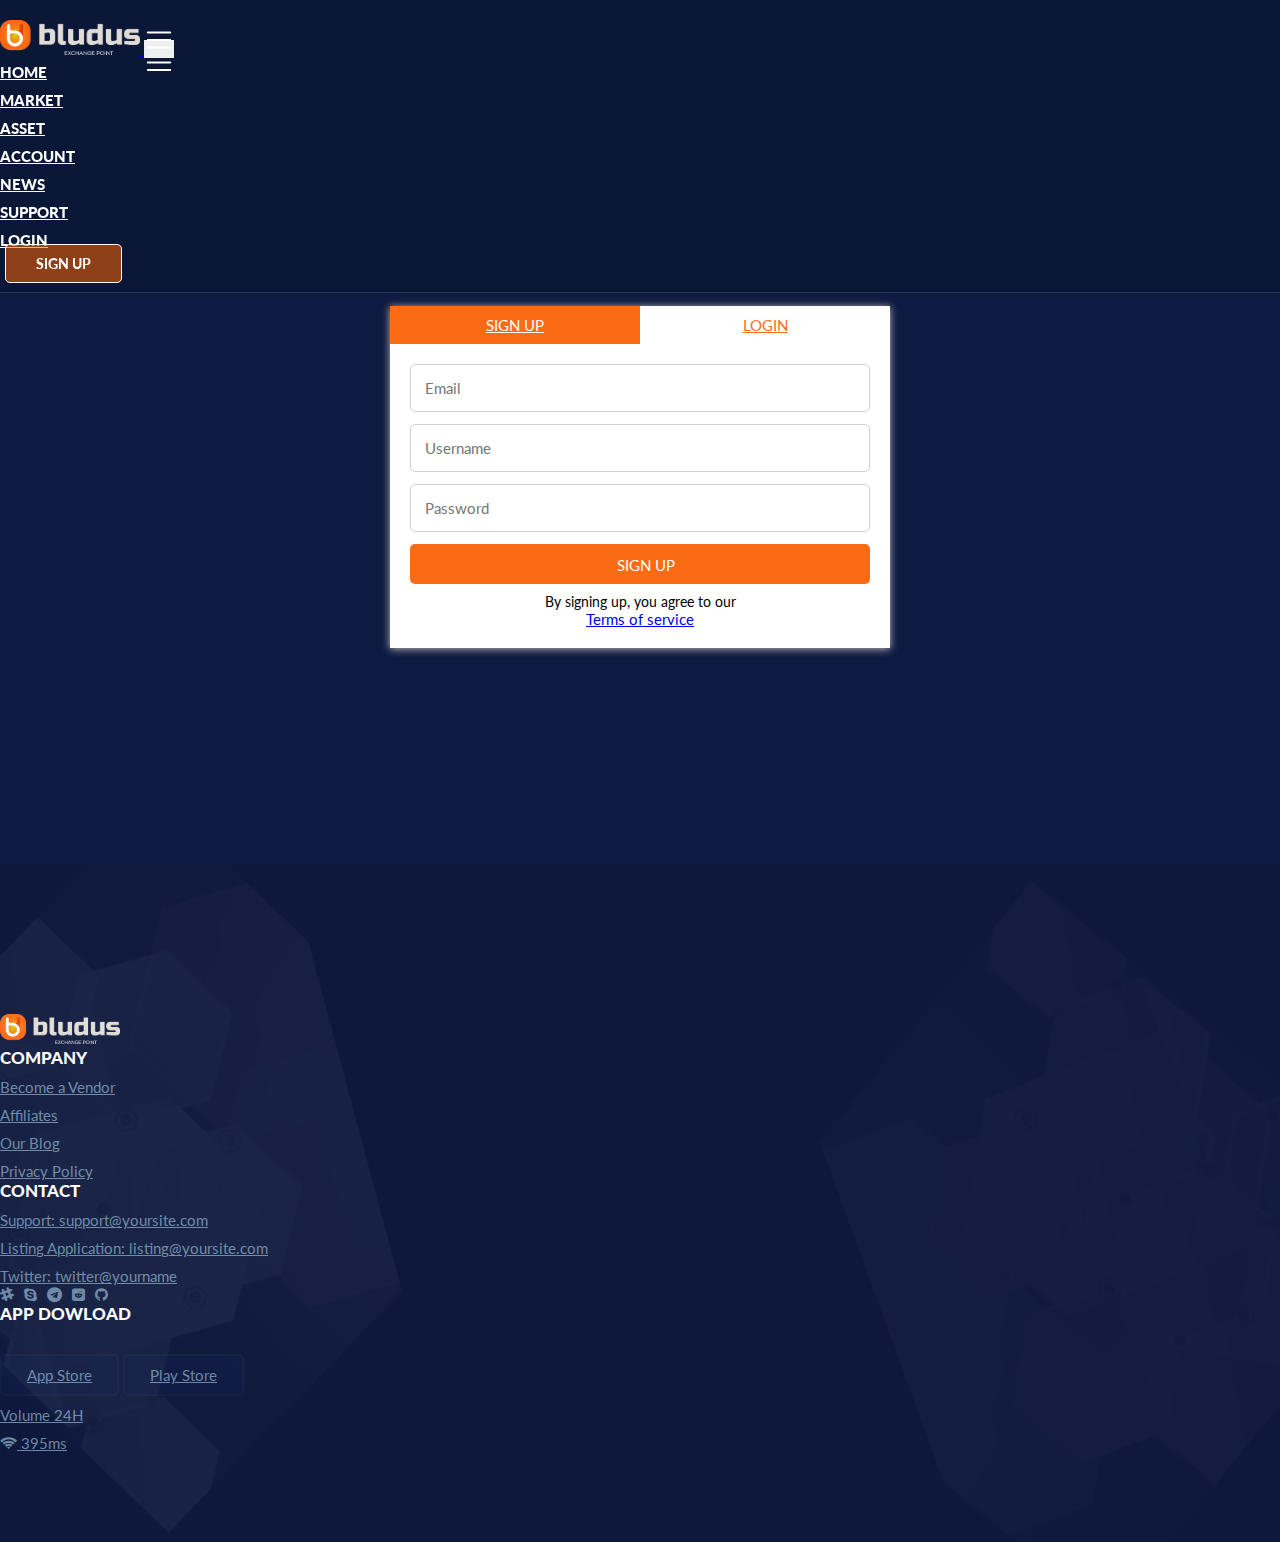
==== login.html @ 056cb032 "Vista de registro e inicio de sesión" ====
<!DOCTYPE html>
<html lang="en">

<head>
  <meta charset="UTF-8">
  <meta name="viewport" content="width=device-width, initial-scale=1.0">
  <meta http-equiv="X-UA-Compatible" content="ie=edge">
  <title>Document</title>
  <link rel="stylesheet" href="https://stackpath.bootstrapcdn.com/bootstrap/4.1.3/css/bootstrap.min.css" integrity="sha384-MCw98/SFnGE8fJT3GXwEOngsV7Zt27NXFoaoApmYm81iuXoPkFOJwJ8ERdknLPMO"
    crossorigin="anonymous">
  <link href="https://fonts.googleapis.com/css?family=Lato:400,400i,700,700i,900,900i" rel="stylesheet">
  <link rel="stylesheet" type="text/css" href="https://cdn.jsdelivr.net/npm/slick-carousel@1.8.1/slick/slick.css" />
  <link rel="stylesheet" type="text/css" href="https://cdn.jsdelivr.net/npm/slick-carousel@1.8.1/slick/slick-theme.css" />
  <link rel="stylesheet" href="https://cdnjs.cloudflare.com/ajax/libs/font-awesome/4.7.0/css/font-awesome.min.css">
  <link rel="stylesheet" href="assets/css/main.css">
  <link rel="stylesheet" href="assets/css/form.css">

</head>

<body style="margin-top: 9rem;">
  <header style="top: 0;">
    <nav class="  container navbar navbar-expand-md padding-right-left navbar-light">
      <a class="navbar-brand " href="#">
        <img src="assets/img/logotipo-white.png" alt="" style="width: 14rem">
      </a>
      <button class="navbar-toggler" type="button" data-toggle="collapse" data-target="#navbarNav" aria-controls="navbarNav"
        aria-expanded="false" aria-label="Toggle navigation">
        <span id="icon-white" class="navbar-toggler-icon"></span>
      </button>
      <div class="collapse navbar-collapse" id="navbarNav">
        <ul class="navbar-nav">
          <li class="nav-item active">
            <a class="nav-link navbar-link" href="#">HOME<span class="sr-only">(current)</span></a>
          </li>
          <li class="nav-item">
            <a class="nav-link navbar-link" href="#">MARKET</a>
          </li>
          <li class="nav-item">
            <a class="nav-link navbar-link" href="#">ASSET</a>
          </li>
          <li class="nav-item">
            <a class="nav-link navbar-link" href="#">ACCOUNT</a>
          </li>
          <li class="nav-item">
            <a class="nav-link navbar-link" href="#">NEWS</a>
          <li class="nav-item">
            <a class="nav-link navbar-link" href="#">SUPPORT</a>
          </li>
          <li class="nav-item">
            <a class="nav-link navbar-link" href="#">LOGIN</a>
          </li>
          <li class="nav-item sign-up-resp">
            <a class="nav-link navbar-link" href="#">SIGN UP</a>
          </li>
          <li>
            <a class="cta-orange" href="">
              SIGN UP
            </a>
          </li>

        </ul>
      </div>
    </nav>
  </header>
  <section class="login">
    <div class="form-wrap">
      <div class="tabs">
        <h3 class="signup-tab"><a class="active" href="#signup-tab-content">SIGN UP</a></h3>
        <h3 class="login-tab"><a href="#login-tab-content">LOGIN</a></h3>
      </div>
      <!--.tabs-->

      <div class="tabs-content">
        <div id="signup-tab-content" class="active">
          <form class="signup-form" action="" method="post">
            <input type="email" class="input" id="user_email" autocomplete="off" placeholder="Email">
            <input type="text" class="input" id="user_name" autocomplete="off" placeholder="Username">
            <input type="password" class="input" id="user_pass" autocomplete="off" placeholder="Password">
            <input type="submit" class="button" value="Sign Up">
          </form>
          <!--.login-form-->
          <div class="help-text">
            <p>By signing up, you agree to our</p>
            <p><a href="#">Terms of service</a></p>
          </div>
          <!--.help-text-->
        </div>
        <!--.signup-tab-content-->

        <div id="login-tab-content">
          <form class="login-form" action="" method="post">
            <input type="text" class="input" id="user_login" autocomplete="off" placeholder="Email or Username">
            <input type="password" class="input" id="user_pass" autocomplete="off" placeholder="Password">
            <input type="checkbox" class="checkbox" id="remember_me">
            <label for="remember_me">Remember me</label>

            <input type="submit" class="button" value="Login">
          </form>
          <!--.login-form-->
          <div class="help-text">
            <p><a href="#">Forget your password?</a></p>
          </div>
          <!--.help-text-->
        </div>
        <!--.login-tab-content-->
      </div>
      <!--.tabs-content-->
    </div>
    <!--.form-wrap-->
    <img class="particle-1" src="assets/img/bg-s3-2.png" alt="">
    <img class="particle-2" src="assets/img/bg-s3-3.png" alt="">
    <img class="particle-3" src="assets/img/bg-s3-4.png" alt="">
    <img class="particle-4" src="assets/img/bg-s3-1.png" alt="">
  </section>


  <footer class="padding-top-bottom">
    <img class="particle-footer" src="assets/img/bg-foot.png" alt="">
    <img class="map-footer" src="assets/img/pie_chart_desktop_world_bg.svg" alt="">
    <img class="particle2-footer" src="assets/img/bg-foot.png" alt="">
    <div class="container">
      <div class="row">
        <div class="col-lg-3 col-sm-6 col-6 logo-footer">
          <img src="assets/img/logotipo-white.png" alt="">
        </div>
        <div class="col-lg-3 col-sm-6 col-6 company">
          <ul>
            <h2 class="title-list-footer  ">COMPANY</h2>
            <li>
              <a href="">Become a Vendor</a>
            </li>
            <li>
              <a href="">Affiliates</a>
            </li>
            <li>
              <a href="">Our Blog</a>
            </li>
            <li>
              <a href="">Privacy Policy</a>
            </li>
          </ul>
        </div>
        <div class="col-lg-3 col-sm-6 col-6 contact">
          <ul>
            <h2 class="title-list-footer">CONTACT</h2>
            <li>
              <a href="">Support: support@yoursite.com </a>
            </li>
            <li>
              <a href="">Listing Application: listing@yoursite.com</a>
            </li>
            <li>
              <a href="">Twitter: twitter@yourname</a>
            </li>
          </ul>
          <div class="icon-flex ">
            <a href="">
              <i class="fa fa-slack" aria-hidden="true"></i>
            </a>
            <a href="">
              <i class="fa fa-skype" aria-hidden="true"></i>
            </a>
            <a href="">
              <i class="fa fa-telegram" aria-hidden="true"></i>
            </a>
            <a href="">
              <i class="fa fa-reddit-square" aria-hidden="true"></i>
            </a>
            <a href="">
              <i class="fa fa-github" aria-hidden="true"></i>
            </a>
          </div>
        </div>
        <div class="col-lg-3 col-sm-6 col-6 dowload">
          <ul>
            <h2 class="title-list-footer">APP DOWLOAD</h2>
            <li>
              <div class="cta-footer">
                <a href="">App Store</a>
                <a href="">Play Store</a>
              </div>
            </li>
            <li>
              <a href="">Volume 24H</a>
            </li>
            <li>
              <a href="">
                <i class="fa fa-wifi" aria-hidden="true"></i>
                395ms </a>
            </li>
          </ul>
        </div>
      </div>
    </div>
  </footer>
  <script src="https://code.jquery.com/jquery-3.3.1.slim.min.js" integrity="sha384-q8i/X+965DzO0rT7abK41JStQIAqVgRVzpbzo5smXKp4YfRvH+8abtTE1Pi6jizo"
    crossorigin="anonymous"></script>
  <script src="https://cdnjs.cloudflare.com/ajax/libs/popper.js/1.14.3/umd/popper.min.js" integrity="sha384-ZMP7rVo3mIykV+2+9J3UJ46jBk0WLaUAdn689aCwoqbBJiSnjAK/l8WvCWPIPm49"
    crossorigin="anonymous"></script>
  <script src="https://stackpath.bootstrapcdn.com/bootstrap/4.1.3/js/bootstrap.min.js" integrity="sha384-ChfqqxuZUCnJSK3+MXmPNIyE6ZbWh2IMqE241rYiqJxyMiZ6OW/JmZQ5stwEULTy"
    crossorigin="anonymous"></script>
  <script type="text/javascript" src="https://code.jquery.com/jquery-1.11.0.min.js"></script>
  <script type="text/javascript" src="https://code.jquery.com/jquery-migrate-1.2.1.min.js"></script>
  <script type="text/javascript" src="https://cdn.jsdelivr.net/npm/slick-carousel@1.8.1/slick/slick.min.js"></script>
  <script src='https://www.google.com/recaptcha/api.js'></script>
  <script type="text/javascript" src="assets/js/main.js"></script>
</body>

</html>
---- assets/css/main.css ----
body {
  overflow-x: hidden;
}


* {
  margin: 0;
  padding: 0;
  font-family: 'Lato', sans-serif;
  outline: none!important;

}

html {
  font-size: 10px;

}

P {
  margin-bottom: 0;
}

.padding-top-bottom {
  padding-top: 9rem;
  padding-bottom: 9rem;
}

/* NAVBAR */

header {
  position: fixed;
  width: 100%;
  padding: 2rem 0;
  background-color: #0a1737;
  z-index: 999999999999999;
  border-bottom: .5px solid #2a3757;
  font-size: 1.5rem;
}


#navbarNav {
  justify-content: flex-end;
}

#icon-white {
  padding: 1.5rem;
  background-image: url("data:image/svg+xml;charset=utf8,%3Csvg viewBox='0 0 32 32' xmlns='http://www.w3.org/2000/svg'%3E%3Cpath stroke='rgba(255,255,255, 1)' stroke-width='2' stroke-linecap='round' stroke-miterlimit='10' d='M4 8h24M4 16h24M4 24h24'/%3E%3C/svg%3E")!important;
}

.navbar-brand p {
  font-size: 2rem;
  font-weight: 900;
  color: #fff;
}

.navbar-light .navbar-toggler {
  border: transparent;
}

header .navbar-link {
  color: #fff!important;
  font-weight: 900;
  margin-right: 2rem;
  transition: .5s;
}

header .navbar-link:hover {
  color: #ff6600!important;
  transition: .5s;
}


header .cta-orange {
  padding: 1rem 3rem;
}

.nav-item {
  display: flex;
  align-items: center;
  padding: .5rem 0;
}

.sign-up-resp {
  display: none;
}

/* BANNER */

.banner-home {
  height: 100vh;
  position: relative;
  background-color: #000f2e;
}

.mask-banner {
  position: absolute;
  width: 100%;
  height: 100%;
  display: flex;
  align-items: center;
  flex-direction: column;
  color: #fff;
  text-align: center;
  background-image: url(../img/mail-home-wave.svg);
  background-repeat: no-repeat;
  background-size: contain;
  background-position-y: 19rem;
  background-position-x: -5rem;
}

.title-banner {
  font-size: 4rem;
  margin-top: 18rem;
}

.subtitle-banner {
  margin-top: 2rem;
  color: #b1bcdc;
  font-size: 2rem;
  margin-bottom: 4rem;
}

.cta-orange {
  padding: 2rem;
  border: 1px solid;
  border-radius: 5px;
  font-size: 1.4rem;
  font-weight: bold;
  margin: 0 .51rem;
  text-decoration: none;
}

.cta-white:hover, .cta-orange:hover {
  text-decoration: none;
}

.cta-orange {
  color: #fff;
  background-color: #ff66008a;
  transition: .5s;
}

.cta-orange:hover {
  color: #fff;
  background-color: #ffffff2e;
  transition: .5s;
}

.cta-banner {
  display: flex;
  justify-content: center;
  flex-wrap: wrap;
}

/* DASHBOARD SECTION */

.dashboard {
  height: 80vh;
  background-image: url('../img/bg-2.png');
}

.box-dash {
  display: flex;
  justify-content: center;
  transform: translateY(-20rem);
}

.logo-dash {
  width: 7rem;
  height: 4rem;
  display: flex;
  align-items: center;
  justify-content: center;
  background-color: #f7f7f7;
  border-radius: 5px;
}

.box-dash img {
  height: 59%;
  border: 3rem solid #fff;
  border-radius: 10px;
}

.title-section {
  font-size: 3rem;
  text-align: center;
  margin-bottom: 2rem
}

.subtitle-dash {
  font-size: 1.7rem;
  color: #6a87a5;
  text-align: center; 
}

.item-card {
  display: flex;
  min-height: 15rem;
  padding: 3rem 1rem;
  transition: .5s;
}

.item-card:hover {
  box-shadow: 13px 13px 70px -2px rgba(111, 183, 209, 0.21);
  transition: .5s;
  transform: translateY(-1px)
}

.item-card:hover .link-read-more {
  opacity: 1;
  transition: .5s;
}

.body-card {
  padding: 0 1.rem;
}

.description-card {
  margin-bottom: 1rem;
  font-size: 1.7rem;
  font-weight: 900;
}

.item-card .subtitle-dash {
  text-align: initial;
  margin-bottom: 2rem;
}

.top-text {
  color: #ccd3db;
  font-size: 1rem;
}

.link-read-more, .link-more-stories, .app-download {
  color: #ff6600;
  text-align: center;
  font-size: 1rem;
  opacity: 0;
  transition: .5s;
  font-weight: 900;
}

/* ABOUT */

.img-about {
  width: 100%;
}

.about .title-section, .about .subtitle-dash {
  text-align: initial;
}

.about .title-section {
  margin-bottom: 3rem;
}

.about span {
  color: #000f2e;
}

.about {
  padding-top: 0!important;
  position: relative;
}

.cta-about {
  padding: 2rem 3rem;
  background-color: #ff660052;
  color: #0a1737;
  font-size: 1.5rem;
  border-radius: 5px;
  border: solid 1px #ff6600;
  display: flex;
  width: max-content;
  margin-top: 3rem;
}

.about .app-download {
  font-size: 1.5rem;
}

.icon-about {
  padding-right: 2rem;
}

.icon-about img {
  padding: .5rem;
  border-radius: 5px;
  border: 1px solid #e1e3e4;
}

.about .item-card {
  padding: 3rem 2rem;
  min-height: 7rem;
}

.about .subtitle-dash{
  margin-bottom: 0;
}

.mobile-about {
  height: 57rem;
  width: 31rem;
  border-radius: 31px;
  background-size: contain;
  background-repeat: no-repeat;
  position: relative;
  display: flex;
  justify-content: center;
  box-shadow: 13px 13px 70px -2px rgba(111, 183, 209, 0.21);
}

.mobile-flex {
  display: flex;
  justify-content: center;
}

.bg-about-1, .bg-about-2 {
  position: absolute;
  left: 0;
  height: 100%!important; 
  width: 100%;
}

.link-mobile {
  position: absolute;
    left: 3.2rem;
    bottom: 10.8rem;
    font-size: 1.5rem;
    /* padding: 10px 1px; */
    background-color: #ff6600;
    display: flex;
    border-radius: 2px;
    justify-content: center;
    width: 23rem;
    height: 3.7rem;
    align-items: center;
    color: #fff;
}
/* SECTION ICON BLUES */

.icon-section {
  background-color: #0e1a42;
  position: relative;
}

.ball-white {
  position: absolute;
  top: -20px;
}

.ball-white img {
  width: 100%
}

.box-icon-blue {
  background-color: #0e1a42;
  justify-content: center;
  align-items: center;
  display: flex;
  box-shadow: 1px 1px 12px 0px #000000a1;
  border-radius: 22px;
  width: 15rem;
}

.box-icon-blue img {
  padding: 1rem;
}

.ball-flex {
  display: flex;
  justify-content: center;
  margin: 6rem 0;
  align-items: center;
  flex-direction: column;
}

.ball-flex h2 {
  margin-top: 2rem;
  font-size: 1.7rem;
  font-weight: 900;
  color: #fff
}

.particle-1, .particle-2, .particle-3, .particle-4 {
  position: absolute;
}

.particle-1 {
  bottom: 0;
  left: -9.9rem;
}

.particle-2 {
  right: 6.4rem;
  bottom: 4rem;
}

.particle-3 {
  top: 5rem;
  right: 50%;
}

.particle-4 {
  height: 27rem;
  left: -116px;
  top: -87px;
}


/* SECTION STORIES */

.stories {
  position: relative;
}

.link-more-stories, .app-download {
  opacity: 1;
  font-size: 1.7rem;
  margin-top: 1rem;
  margin-bottom: 8rem;
}

.head-stories {
  display: flex;
  align-content: center;
  flex-direction: column;
}

.card-stories {
  display: flex;
  position: relative;
  z-index: 99;
}

.img-stories{
  height: 40rem;
  width: 24rem;
  box-shadow:27px 12px 85px -2px rgba(88, 155, 179, 0.34);

}

.text-stories {
  width: 26rem;
  height: 40rem;
  padding: 3rem;
  display: flex;
  flex-direction: column;
  /* justify-content: center; */
  align-items: center;
  background-color: #fff;
  border-radius: 5px;
  box-shadow:-9px 12px 85px -2px rgba(88, 155, 179, 0.34);
  right: 70px;
  top: 39px;
  position: absolute;
}

.text-stories hr {
  color: #0a1737;
  width: 100%;
}

.name-client {
  font-size: 1.5rem;
  color: #ff6600;
  margin: 1rem 0;
}

.ocupation {
  font-size: 1.3rem;
  color: #6a87a5;
}

.bg-stories, .bg-stories-2, .bg-about-1, .bg-about-2 {
  position: absolute;
  right: 0;
  top: 0;
  opacity: 0.5;
  z-index: 99;
  height: 150%;
  z-index: -1;
}

/* SECTION THE WORLD */

.container-world::before {
  content: " ";
  color: #000f2e;
  border-radius: 20px;
  width: 99.95%;
  background-color: #0e1a42;
  transform: rotate(-3deg);
  position: absolute;
  top: -52px;
  height: 11rem;
}

.container-world {
  display: flex;
  flex-direction: column;
  justify-content: center;
  align-items: center;
  position: relative;
  transform: translateY(94px);
  z-index: 99;
  background-color: #0e1a42;
}

.the-world .cta-orange, .the-world h2, .the-world span, .the-world p  {
  z-index: 9;
}

.the-world h2 {
  color: #fff;
}

.the-world p {
  margin-top: 2rem;
  font-size: 2rem;
  color: #6a87a5;
}

.the-world span {
  color: #ff6600;

}

.earth {
  width: 30rem;
  position: absolute;
}

.balls-blue {
  position: absolute;
  bottom: -7px;
  width: 100%;
}

/* FOOTER */

footer {
  padding-top: 15rem!important;
  background-color: #0e183c;
  position: relative;
  overflow: hidden;
}

.box-footer {
  display: flex;
  justify-content: space-between;
  flex-wrap: wrap;
}

footer ul{
  list-style: none;
}

footer li a {
  color: #6a87a5;
  font-size: 1.5rem;
  transition: .5s;
}

footer li {
  margin-top: 1rem; 
}

footer li a:hover {
  color: #ff6600;
  transition: .5s;
  text-decoration: none;
}

.title-list-footer {
  font-size: 1.7rem;
  color: #fff;
  font-weight: 900;
}

.cta-footer {
  margin-top: 3rem;
  display: flex;
  flex-wrap: wrap;
}

.map-footer {
  position: absolute;
  left: 32%;
  top: 44%;
  width: 34rem;
  opacity: 0.5;
}

.particle-footer {
  opacity: .2;
  position: absolute;
  bottom: 0;
  left: -189px;
  transform: rotate(165deg);
  height: 100%;
}

.particle2-footer {
  position: absolute;   
  right: -138px;
  transform: rotate(340deg);
  top: 0;
  opacity: .1;
  height: 100%;

}

.cta-footer a {
  padding: 1rem 2.5rem;
  background-color: #0e1a42;
  border-radius: 5px;
  margin-right: 4px;
  border: 2px solid #151f43
}

.cta-footer a:hover {
  background-color: #ffffff12; 
}

.contact {
  z-index: 9999;
}

.icon-flex {
  font-size: 2rem;
  align-items: center;
  display: flex;
}

.icon-flex i {
  color: #6a87a5;
  margin-right: 1rem;
  transition: .5s;

}

.icon-flex a i:hover {
  color: #ff6600;
  transition: .5s;
}

.logo-footer img {
  width: 12rem;
}


/* RESPOSIVE */

/* MOBILE */
@media screen and (min-width: 0px) and (max-width: 500px) {
  .dashboard {
    display: none;
  }

  .three-section {
    padding-top: 5rem;
  }
}

@media (min-width: 768px){
  .navbar-nav{
    align-items: center;
  }
}
@media screen and (min-width: 0px) and (max-width: 767px) {
  
  html {
    font-size: 8.5px;
  }

  .sign-up-resp {
    display: inherit;
  }

  nav .cta-orange {
    display: none;
  }

  .padding-top-bottom {
    padding-top: 5rem;
    padding-bottom: 5rem;
  }
  /* BANNER */
  .mask-banner {
    justify-content: center;
  }

  .title-banner {
    margin-top: 0;
  }

  /* DASHBOARD */
  .dashboard {
    height: auto;
  }

  .box-dash {
    transform: initial;
  }

  .box-dash img {
    width: 100%;
    height: auto;
  }

  .banner-home .cta-orange {
    margin-bottom: 2rem;
  }

  /* ABOUT */

  .img-about {
    padding-top: 5rem;
    padding-bottom: 5rem;
  }

  /* /STORIES */

  .card-stories {
    display: flex;
    flex-direction: column;
    position: initial;
    align-items: center;
  }

  .bg-stories, .bg-stories-2 {
    height: 120%;
  }
  
  .text-stories {
    position: initial;
    width: auto;
    height: auto;
  }

  /*THE WORLD */

  .the-world .container {
    max-width: inherit;
  }

    .map-footer {

    width: 28rem;
    }
 
}

@media screen and (min-width: 768px) and (max-width: 990px) {
  html {
    font-size: 9px;
  }

  .sign-up-resp {
    display: inherit;
  }

  nav .cta-orange {
    display: none;
  }

  /* Daashboard */
  .dashboard {
    height: auto;
  }
  
  .box-dash {
    transform: initial;
  }

  .text-stories {
    width: initial;
    position: initial;
  }

  .card-stories {
    position: initial;
  }

  .img-stories {
    width: initial;
  }
}
---- assets/css/form.css ----
* {
  font-size: 1.5rem;
}

.login {
  height: 86vh;
  display: flex;
  background-size: cover;
  align-items: center;
  background-image: url(../img/bg-2.png);
  background-color: #0e1a42;
}

.form-wrap {
  background-color: #fff;
  width: 50rem;
  margin-top: 10rem;
  height: auto;
  margin: 3em auto;
  box-shadow: 0px 1px 8px #BEBEBE;
  -webkit-box-shadow: 0px 1px 8px #BEBEBE;
  -moz-box-shadow: 0px 1px 8px #BEBEBE;
  z-index: 99;
}
 

.form-wrap .tabs {
  overflow: hidden; 
}
 
.form-wrap .tabs h3 {
  float: left;
  width: 50%; 
}

.form-wrap .tabs h3 a {
  padding: 0.5em 0;
  text-align: center;
  font-weight: 400;
  background-color: #fff;
  color: #fb6b14;
  display: block;
  padding: 1rem;
 }
  
.form-wrap .tabs h3 a.active {
  background-color: #fb6b14;
  color: #fff;

 }

.form-wrap .tabs-content {
  padding: 2rem; }
.form-wrap .tabs-content div[id$="tab-content"] {
   display: none; 

  }

  .form-wrap .tabs-content .active {
  display: block !important; }

  .form-wrap form .input {
    box-sizing: border-box;
    -moz-box-sizing: border-box;
    color: inherit;
    font-family: inherit;
    padding: 1.4rem;
    border-radius: 5px;
    border: 1px solid #CFCFCF;
    outline: 0;
    display: inline-block;
    margin: 0 0 .8em 0;
    padding-right: 2em;
    width: 100%;
    font-size: 1.5rem;
  }


.form-wrap form .button {
  width: 100%;
  padding: .8em 0 10px .8em;
  background-color: #fb6b14;
  border: none;
  color: #fff;
  border-radius: 5px;
  cursor: pointer;
  text-transform: uppercase; 
  transition: .5s;

}
  
  .form-wrap form .button:hover {
    background-color: #fb6b14b5;
    transition: .5s;
  }

  .form-wrap form .checkbox {
    visibility: hidden;
    padding: 20px;
    margin: .5em 0 1.5em; }
  .form-wrap form .checkbox:checked + label:after {
    -ms-filter: "progid:DXImageTransform.Microsoft.Alpha(Opacity=100)";
    filter: alpha(opacity=100);
    opacity: 1; }
  
  .form-wrap form label[for] {
    position: relative;
    padding-left: 20px;
    cursor: pointer; }
.form-wrap form label[for]:before {
  content: '';
  position: absolute;
  border: 1px solid #CFCFCF;
  width: 17px;
  height: 17px;
  top: 0px;
  left: -14px; 
}
.form-wrap form label[for]:after {
  -ms-filter: "progid:DXImageTransform.Microsoft.Alpha(Opacity=0)";
  filter: alpha(opacity=0);
  opacity: 0;
  content: '';
  position: absolute;
  width: 9px;
  height: 5px;
  background-color: transparent;
  top: 4px;
  left: -10px;
  border: 3px solid #28A55F;
  border-top: none;
  border-right: none;
  -webkit-transform: rotate(-45deg);
  -moz-transform: rotate(-45deg);
  -o-transform: rotate(-45deg);
  -ms-transform: rotate(-45deg);
  transform: rotate(-45deg); 
}
.form-wrap .help-text {
margin-top: .6em; 
}
.form-wrap .help-text p {
  text-align: center;
  font-size: 14px; 
}
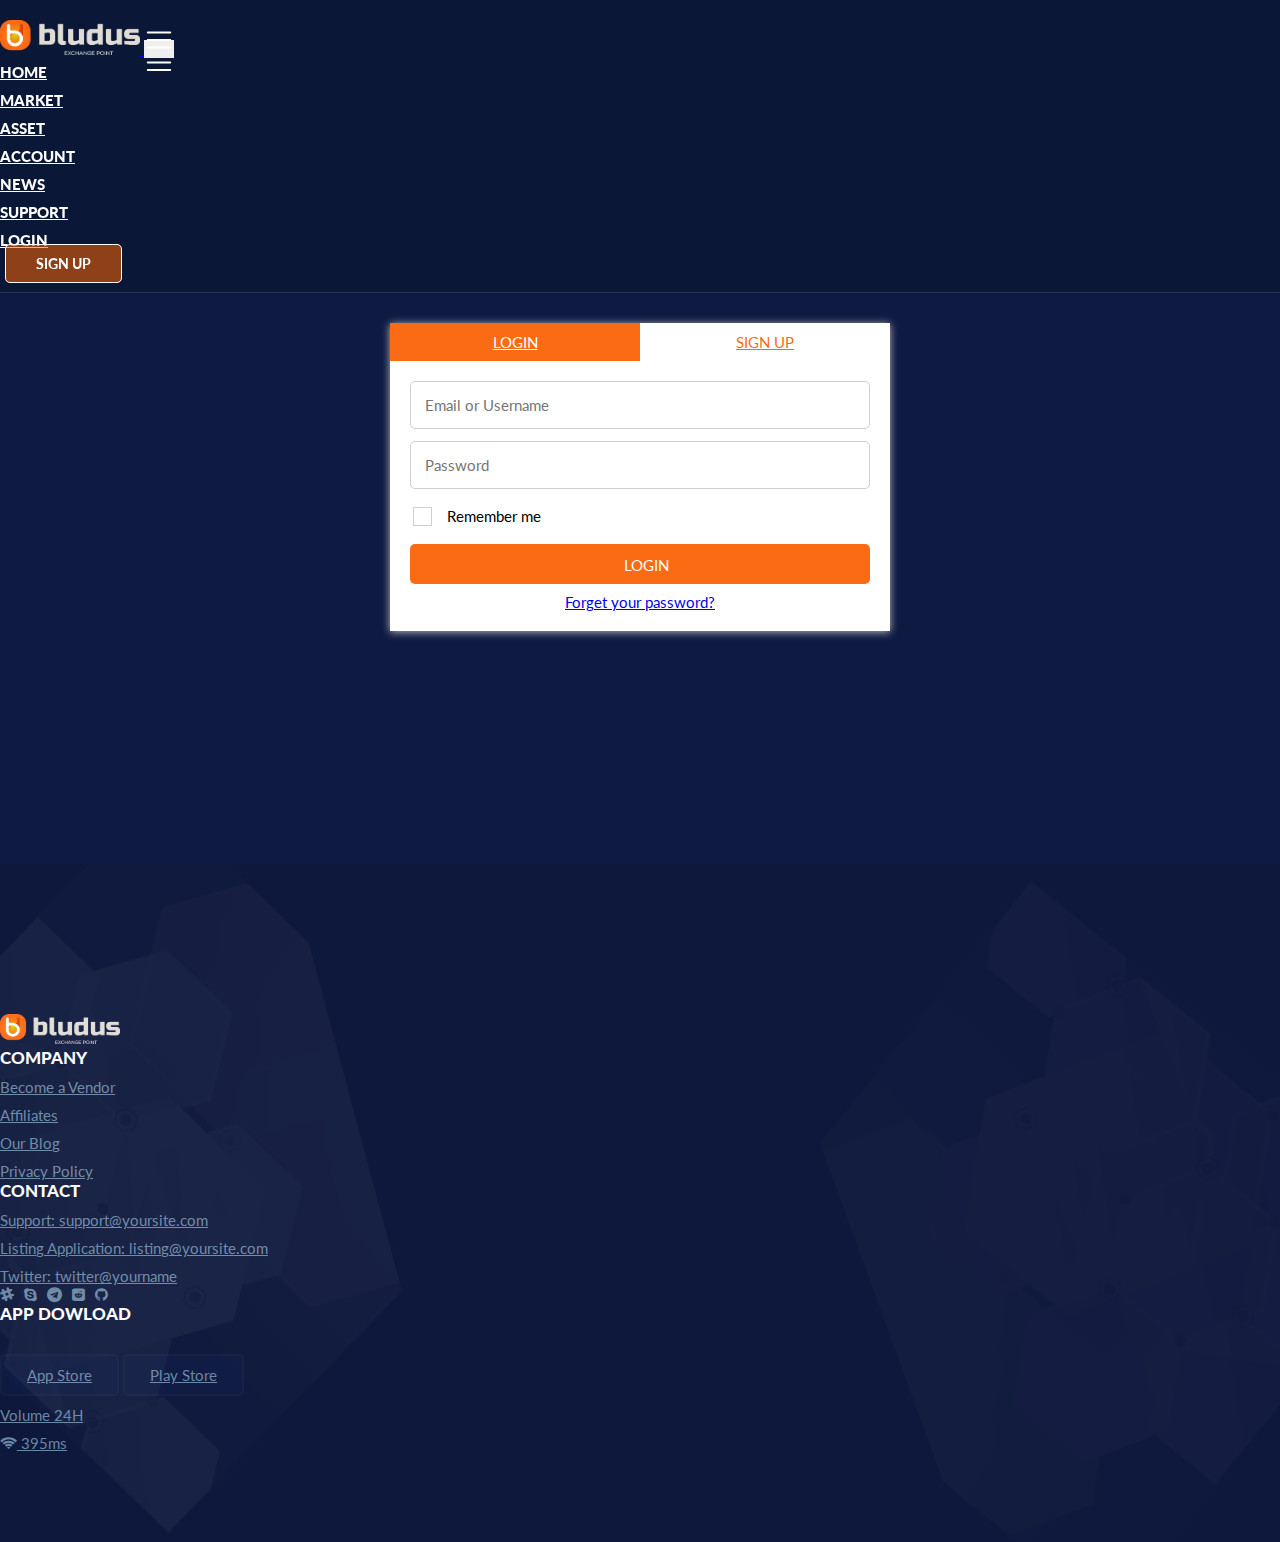
==== commit bd62b55d: "Agregado campo de apellido en el form" ====
--- a/login.html
+++ b/login.html
@@ -5,7 +5,7 @@
   <meta charset="UTF-8">
   <meta name="viewport" content="width=device-width, initial-scale=1.0">
   <meta http-equiv="X-UA-Compatible" content="ie=edge">
-  <title>Document</title>
+  <title>Bludus</title>
   <link rel="stylesheet" href="https://stackpath.bootstrapcdn.com/bootstrap/4.1.3/css/bootstrap.min.css" integrity="sha384-MCw98/SFnGE8fJT3GXwEOngsV7Zt27NXFoaoApmYm81iuXoPkFOJwJ8ERdknLPMO"
     crossorigin="anonymous">
   <link href="https://fonts.googleapis.com/css?family=Lato:400,400i,700,700i,900,900i" rel="stylesheet">
@@ -65,17 +65,20 @@
   <section class="login">
     <div class="form-wrap">
       <div class="tabs">
-        <h3 class="signup-tab"><a class="active" href="#signup-tab-content">SIGN UP</a></h3>
-        <h3 class="login-tab"><a href="#login-tab-content">LOGIN</a></h3>
+        <h3 class="login-tab"><a class="active" href="#login-tab-content">LOGIN</a></h3>
+        <h3 class="signup-tab"><a href="#signup-tab-content">SIGN UP</a></h3>
       </div>
       <!--.tabs-->
 
       <div class="tabs-content">
-        <div id="signup-tab-content" class="active">
+        <div id="signup-tab-content">
           <form class="signup-form" action="" method="post">
             <input type="email" class="input" id="user_email" autocomplete="off" placeholder="Email">
             <input type="text" class="input" id="user_name" autocomplete="off" placeholder="Username">
+            <input type="text" class="input" id="user_name" autocomplete="off" placeholder="Last Name">
             <input type="password" class="input" id="user_pass" autocomplete="off" placeholder="Password">
+            <input type="checkbox" class="checkbox" id="remember_me">
+            <label for="remember_me">Remember me</label>
             <input type="submit" class="button" value="Sign Up">
           </form>
           <!--.login-form-->
@@ -87,12 +90,12 @@
         </div>
         <!--.signup-tab-content-->
 
-        <div id="login-tab-content">
+        <div id="login-tab-content" class="active">
           <form class="login-form" action="" method="post">
             <input type="text" class="input" id="user_login" autocomplete="off" placeholder="Email or Username">
             <input type="password" class="input" id="user_pass" autocomplete="off" placeholder="Password">
-            <input type="checkbox" class="checkbox" id="remember_me">
-            <label for="remember_me">Remember me</label>
+            <input type="checkbox" class="checkbox" id="remember_me2">
+            <label for="remember_me2">Remember me</label>
 
             <input type="submit" class="button" value="Login">
           </form>
@@ -111,7 +114,14 @@
     <img class="particle-2" src="assets/img/bg-s3-3.png" alt="">
     <img class="particle-3" src="assets/img/bg-s3-4.png" alt="">
     <img class="particle-4" src="assets/img/bg-s3-1.png" alt="">
+    <div class="alert alert-danger" role="alert">
+      <button type="button" class="close-alert">×</button>
+      <p><i class="fa fa-exclamation" aria-hidden="true"></i>
+        Email error </p>
+    </div>
   </section>
+
+
 
 
   <footer class="padding-top-bottom">
--- a/assets/css/form.css
+++ b/assets/css/form.css
@@ -2,7 +2,7 @@
   font-size: 1.5rem;
 }
 
-.login {
+.login, .confirm-email {
   height: 86vh;
   display: flex;
   background-size: cover;
@@ -23,6 +23,27 @@
   z-index: 99;
 }
  
+.confirm-email .tabs {
+  width: 100%;
+  padding: 1rem;
+  background-color: #fb6b14;
+  /* background-color: white; */
+  text-align: center;
+  color: #fff;
+  DISPLAY: FLEX;
+  JUSTIFY-CONTENT: CENTER;
+}
+.confirm {
+  display: flex;
+  align-items: center;
+  margin-bottom: 3rem;
+}
+
+.confirm i {
+  color: #01b26c;
+  font-size: 2rem;
+  padding: 0 1rem;
+}
 
 .form-wrap .tabs {
   overflow: hidden; 
@@ -143,3 +164,64 @@
   text-align: center;
   font-size: 14px; 
 }
+
+
+.alert {
+  min-width: 150px;
+  padding: 15px;
+  margin-bottom: 20px;
+  border: 1px solid transparent;
+  border-radius: 3px;
+
+}
+
+.alert-danger {
+  background-color: #fb6b14;
+  border-color: #dd6864;
+  color: #fff;
+  position: absolute;
+  top: 9rem;
+  width: 100%;
+  height: 5rem;
+  display: flex;
+  flex-direction: row-reverse;
+  justify-content: space-between;
+  font-size: 1.5rem;
+}
+.alert p {
+  padding: 0;
+  margin: 0;
+}
+.alert i {
+  padding-right: 5px;
+  vertical-align: middle;
+  font-size: 24px;
+}
+.alert .close-alert {
+  -webkit-appearance: none;
+  position: relative;
+  float: right;
+  padding: 0;
+  border: 0;
+  cursor: pointer;
+  color: inherit;
+  background: 0 0;
+  font-size: 21px;
+  line-height: 1;
+  font-weight: bold;
+  text-shadow: 0 1px 0 rgba(255, 255, 255, 0.7);
+  filter: alpha(opacity=40);
+  opacity: .4;
+}
+.alert .close-alert:hover {
+  filter: alpha(opacity=70);
+  opacity: .7;
+}
+
+.shadow-1, .alert {
+  box-shadow: 0 1px 3px rgba(0, 0, 0, 0.12), 0 1px 2px rgba(0, 0, 0, 0.24);
+}
+
+.shadow-2, .alert:hover {
+  box-shadow: 0 3px 6px rgba(0, 0, 0, 0.16), 0 3px 6px rgba(0, 0, 0, 0.23);
+}
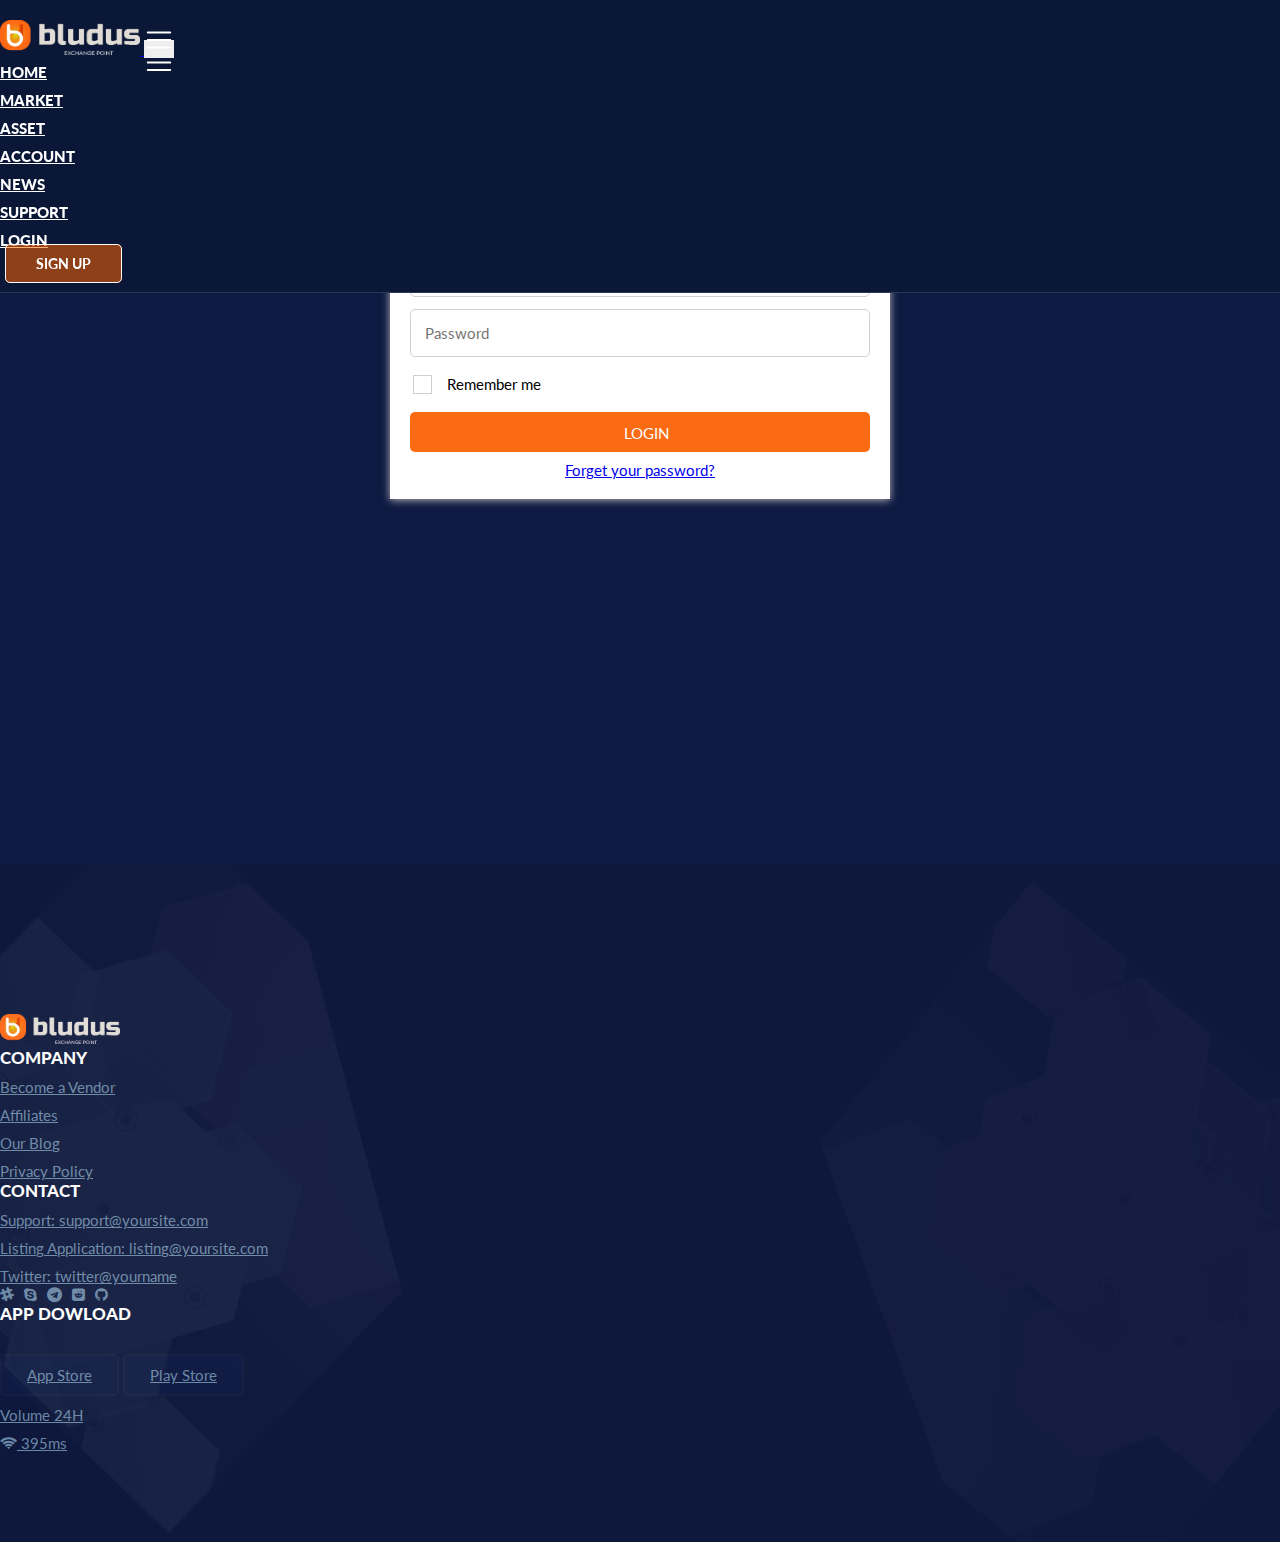
==== commit 3d6e145a: "Correcciones cliente" ====
--- a/login.html
+++ b/login.html
@@ -63,6 +63,11 @@
     </nav>
   </header>
   <section class="login">
+    <div class="alert alert-danger" role="alert">
+      <button type="button" class="close-alert">×</button>
+      <p><i class="fa fa-exclamation" aria-hidden="true"></i>
+        Email error </p>
+    </div>
     <div class="form-wrap">
       <div class="tabs">
         <h3 class="login-tab"><a class="active" href="#login-tab-content">LOGIN</a></h3>
@@ -114,15 +119,7 @@
     <img class="particle-2" src="assets/img/bg-s3-3.png" alt="">
     <img class="particle-3" src="assets/img/bg-s3-4.png" alt="">
     <img class="particle-4" src="assets/img/bg-s3-1.png" alt="">
-    <div class="alert alert-danger" role="alert">
-      <button type="button" class="close-alert">×</button>
-      <p><i class="fa fa-exclamation" aria-hidden="true"></i>
-        Email error </p>
-    </div>
   </section>
-
-
-
 
   <footer class="padding-top-bottom">
     <img class="particle-footer" src="assets/img/bg-foot.png" alt="">
--- a/assets/css/main.css
+++ b/assets/css/main.css
@@ -155,14 +155,21 @@
 /* DASHBOARD SECTION */
 
 .dashboard {
-  height: 80vh;
   background-image: url('../img/bg-2.png');
 }
 
-.box-dash {
+.dashboard-2 .box-dash {
+  position: absolute;
+  top: 80%;
+  width: 100%;
   display: flex;
   justify-content: center;
-  transform: translateY(-20rem);
+}
+
+.dashboard .box-dash {
+  width: 100%;
+  display: flex;
+  justify-content: center;
 }
 
 .logo-dash {
@@ -240,6 +247,11 @@
   font-weight: 900;
 }
 
+/* three section */
+
+.three-section {
+  padding-top: 55rem;
+}
 /* ABOUT */
 
 .img-about {
@@ -649,6 +661,40 @@
   width: 12rem;
 }
 
+.copyright {
+  background-color: #0e1a42;
+  padding: 1.5rem 0;
+ font-size: 1.1rem;
+  color: #fff;
+}
+
+.flex-copyright {
+  display: flex;
+  justify-content: space-around;
+}
+
+.right a {
+  padding-right: 1rem;
+  color: #fff;
+}
+/*SCROLLBAR*/
+::-webkit-scrollbar
+{
+  width: 6px;  /* for vertical scrollbars */
+  height: 6px; /* for horizontal scrollbars */
+}
+
+::-webkit-scrollbar-track
+{
+  background: rgba(0, 0, 0, 0.1);
+}
+
+::-webkit-scrollbar-thumb
+{
+  background: rgba(0, 0, 0, 0.5);
+  border-radius: 10px;
+}
+
 
 /* RESPOSIVE */
 
@@ -661,6 +707,8 @@
   .three-section {
     padding-top: 5rem;
   }
+
+
 }
 
 @media (min-width: 768px){
@@ -673,9 +721,16 @@
   html {
     font-size: 8.5px;
   }
-
+  .dashboard-2 {
+    display: none;
+  }
   .sign-up-resp {
     display: inherit;
+  }
+
+
+  .three-section {
+    padding-top: 5rem;
   }
 
   nav .cta-orange {
@@ -757,6 +812,12 @@
     font-size: 9px;
   }
 
+  .three-section {
+    padding-top: 8rem;
+  }
+  .dashboard-2 {
+    display: none;
+  }
   .sign-up-resp {
     display: inherit;
   }
--- a/assets/css/form.css
+++ b/assets/css/form.css
@@ -5,6 +5,7 @@
 .login, .confirm-email {
   height: 86vh;
   display: flex;
+  flex-direction: column;
   background-size: cover;
   align-items: center;
   background-image: url(../img/bg-2.png);
@@ -168,10 +169,11 @@
 
 .alert {
   min-width: 150px;
-  padding: 15px;
-  margin-bottom: 20px;
   border: 1px solid transparent;
   border-radius: 3px;
+  padding: 1.5rem 1rem;
+    align-items: center;
+    display: flex;
 
 }
 
@@ -179,10 +181,7 @@
   background-color: #fb6b14;
   border-color: #dd6864;
   color: #fff;
-  position: absolute;
-  top: 9rem;
   width: 100%;
-  height: 5rem;
   display: flex;
   flex-direction: row-reverse;
   justify-content: space-between;
